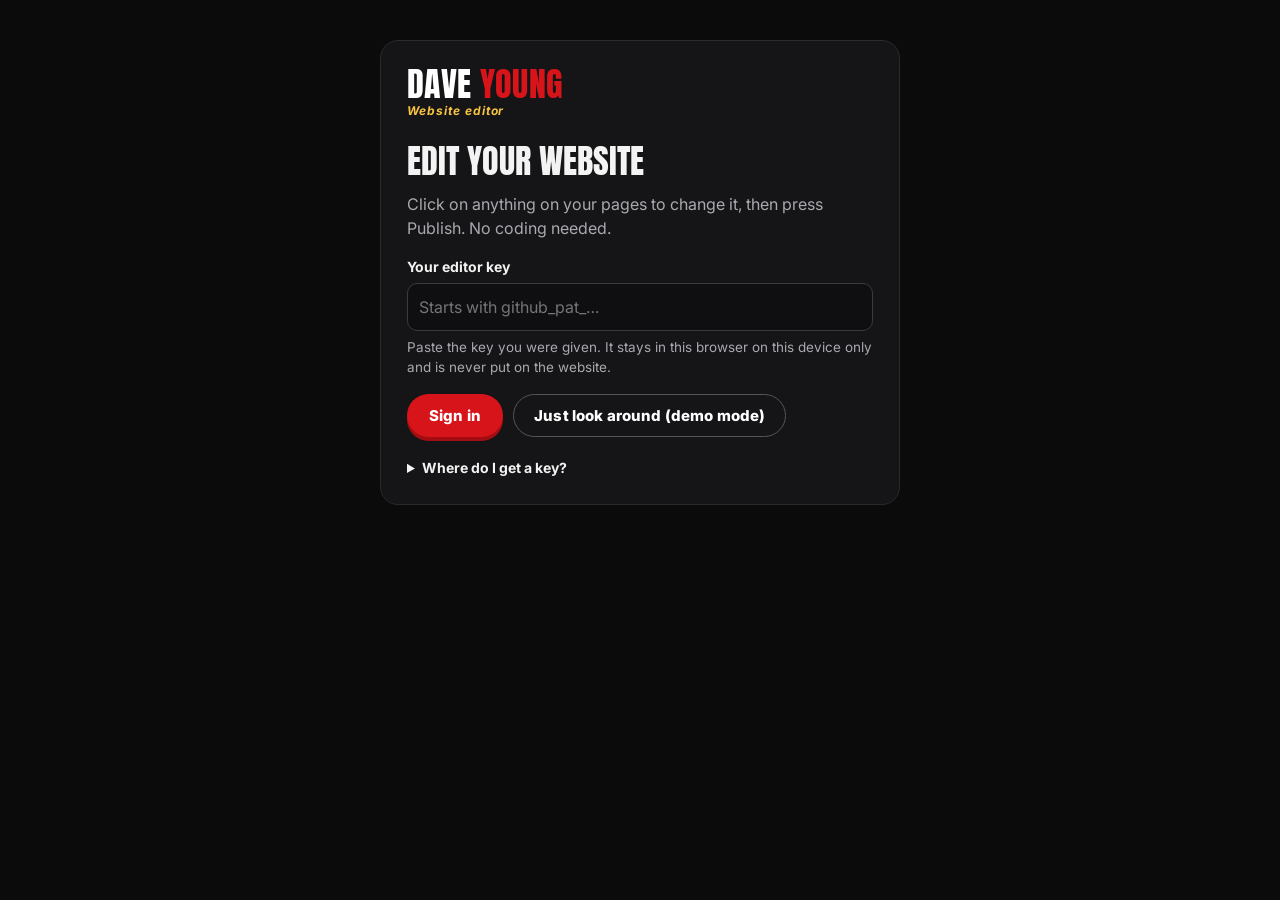
==== admin/index.html @ ab576b08 "Editor: drag and drop on the page (sections, blocks within/between sections, blocks from the picker," ====
<!doctype html><html lang="en-IE"><head><meta charset="utf-8"><meta name="viewport" content="width=device-width,initial-scale=1"><meta name="robots" content="noindex, nofollow"><title>Website editor | Dave Young</title>
<link rel="stylesheet" href="../style.css"><link rel="stylesheet" href="shell.css"></head><body>
<div id="login" class="login" hidden><div class="card">
  <div class="brand"><span class="d">Dave</span> <span class="y">Young</span><small>Website editor</small></div>
  <h1>Edit your website</h1>
  <p class="lead2">Click on anything on your pages to change it, then press Publish. No coding needed.</p>
  <label for="tok">Your editor key</label>
  <input id="tok" type="password" autocomplete="off" placeholder="Starts with github_pat_…">
  <p class="hint">Paste the key you were given. It stays in this browser on this device only and is never put on the website.</p>
  <div class="row"><button class="btn red" id="signin">Sign in</button><button class="btn ghost" id="demo">Just look around (demo mode)</button></div>
  <p id="loginmsg" class="msg"></p>
  <details class="help"><summary>Where do I get a key?</summary>
  <p>Your web person sets this up with you once. In short: sign in to <b>github.com</b>, go to <b>Settings → Developer settings → Personal access tokens → Fine-grained tokens → Generate new token</b>. Set Resource owner to <b>apexagenticsuk</b>, pick <b>Only select repositories → dave-preview</b>, and under <b>Repository permissions</b> set <b>Contents</b> to <b>Read and write</b>. Copy the key and paste it above.</p></details>
</div></div>

<div id="app" hidden>
<header class="tb">
  <div class="g"><span class="logo"><b>Dave</b> <i>Young</i></span><span id="demobadge" class="demob" hidden title="Demo mode: changes stay on this device and can't be published">DEMO</span>
  <select id="page" aria-label="Page"></select><button id="pagesb" class="tbb">Pages</button></div>
  <div class="g"><div class="seg" role="group" aria-label="View"><button id="vdesk" class="on" title="Desktop view">🖥 Desktop</button><button id="vphone" title="Phone view">📱 Phone</button></div>
  <button id="undo" class="ib" title="Undo">↶</button><button id="redo" class="ib" title="Redo">↷</button></div>
  <div class="g"><span id="pill" class="pill"></span></div>
  <div class="g"><button id="psettings" class="tbb">Page settings</button><button id="style" class="tbb">Style</button><button id="helpb" class="tbb">Help</button><button id="preview" class="tbb gold">Preview</button><button id="publish" class="pub">Publish</button><button id="out" class="tbb ghost"></button></div>
</header>
<div id="selbar" class="selbar" hidden></div>
<div class="work"><div id="stage" class="stage"><iframe id="frame" title="Your page"></iframe></div>
<aside id="side" class="side" hidden><div class="sidehd"><b id="sidet"></b><button id="sidex" title="Close">✕</button></div><div id="sideb" class="sideb"></div></aside></div>
<div id="toast" class="toast" hidden></div>
</div>

<div id="helpm" class="modal" hidden><div class="mc"><button class="x" data-close>✕</button>
<h2>How to edit your website</h2>
<div class="steps">
<div><h3>Sign in</h3><p>Open this page, paste your editor key and tap <b>Sign in</b>. You only do this once on each phone or computer. <b>Demo mode</b> lets you try everything without changing the real site.</p></div>
<div><h3>Change words</h3><p>Pick a page at the top. Things you can change get a yellow outline when you point at them. Click a heading, paragraph or button and just type. Click somewhere else when you're done.</p></div>
<div><h3>Change a button</h3><p>Click any button or link. A panel opens on the right where you can change its words, where it goes (one of your pages, a web address, a phone number or an email) and its colour.</p></div>
<div><h3>Change a show date</h3><p>Click a show (or its <b>Edit</b> button) to change the date, venue, town or ticket link. Shows sort themselves by date. Each row has its own <b>Sold out</b>, <b>Drag</b> and <b>Delete</b> buttons, and <b>+ Add show</b> is under the list.</p></div>
<div><h3>Swap the poster or a photo</h3><p>Click any picture and choose <b>Replace picture</b>. Photos from your phone are shrunk automatically.</p></div>
<div><h3>Move or hide a section</h3><p><b>Drag:</b> point at a section and grab the blue <b>⠿ Drag</b> tab (top right), or a block’s yellow <b>⠿</b>, and drop it where the yellow line shows; the page scrolls when you get near the edge. Pictures, cards, testimonials and other repeated items have a small <b>⠿</b> too (on a phone, tap the section first). Drag menu links sideways, or the <b>⠿</b> in <b>Pages</b>. In <b>Add a block</b> you can drag a tile straight onto the page (on a phone: hold it, then drag). Every drag can be undone with <b>↶</b>.</p><p>Or click inside a section: the bar under the toolbar shows what is selected, with <b>Move up</b>, <b>Move down</b>, <b>Reorder…</b> (drag in a list), <b>Hide</b>, <b>Copy</b> and <b>Delete</b>. Hidden sections stay faded in the editor so you can bring them back.</p></div>
<div><h3>Check, then publish</h3><p><b>📱 Phone</b> shows how it looks on a mobile. <b>Preview</b> opens the site with your changes. When you're happy, tap the big red <b>Publish</b>. The real website updates in about a minute.</p></div>
<div><h3>Add something new</h3><p>Click any heading or paragraph and tap the yellow <b>+</b> under it (or <b>+ Add below</b>) to add a heading, text, picture, button, video, gallery, quote, cards and more. Use the blue <b>+ Add section</b> lines between sections for ready-made layouts.</p></div>
<div><h3>Add or change pages</h3><p>Tap <b>Pages</b> at the top. <b>+ New page</b> makes a new page from a ready-made layout and adds it to the menu. From there you can also rename, copy, delete, hide from the menu, change the menu order and the Google title and description.</p></div>
<div><h3>Made a mistake?</h3><p>Use <b>↶ Undo</b>. Unpublished changes are kept even if you close the page. Every published version is saved, so your web person can always roll back.</p>
<button class="btn ghost sm" id="discard">Throw away all unpublished changes</button></div>
</div></div></div>

<div id="stylem" class="modal" hidden><div class="mc"><button class="x" data-close>✕</button>
<h2>Site style</h2><p class="hint">Pick the accent colour used on buttons and highlights.</p><div id="accents" class="accents"></div>
<label>Main booking phone number</label><input id="mphone" inputmode="tel"><p class="hint">Updates the number on every page and every “Call” button.</p>
<h3 style="margin-top:20px">Social media links</h3><p class="hint">Also editable by clicking the icons on any page.</p><div id="socs"></div><button class="btn gold sm" id="addsoc">+ Add a social link</button>
<div class="row"><button class="btn red" data-close>Done</button></div></div></div>


<div id="pickm" class="modal" hidden><div class="mc wide"><button class="x" data-close>✕</button>
<h2 id="pickt">Add a block</h2><p class="hint" id="pickh">Pick what to add. Everything uses the site’s own fonts and colours.</p><div id="pickg" class="tiles"></div></div></div>

<div id="pagesm" class="modal" hidden><div class="mc wide"><button class="x" data-close>✕</button>
<h2>Pages &amp; menu</h2><p class="hint">The order here is the order in the menu. “Menu” shows the page in the top menu and footer, “Footer” only in the footer, “Hidden” nowhere (the page still exists).</p>
<div id="plist"></div><div class="row"><button class="btn red" id="newpb">+ New page</button><button class="btn ghost" data-close>Done</button></div></div></div>

<div id="newpm" class="modal" hidden><div class="mc"><button class="x" data-close>✕</button>
<h2 id="newpt">New page</h2>
<label for="np-title">Page title</label><input id="np-title" placeholder="e.g. Christmas Parties">
<label for="np-label">Name in the menu</label><input id="np-label" placeholder="e.g. Parties">
<label for="np-slug">Web address</label><div class="slug"><span id="np-base"></span><input id="np-slug" placeholder="christmas-parties"><span>.html</span></div><p class="hint">Made from the title automatically. Letters, numbers and dashes only.</p>
<label for="np-tpl">Start from</label><select id="np-tpl"></select>
<p id="np-msg" class="msg err"></p>
<div class="row"><button class="btn red" id="np-go">Create page</button><button class="btn ghost" data-close>Cancel</button></div></div></div>

<div id="seom" class="modal" hidden><div class="mc"><button class="x" data-close>✕</button>
<h2>Page settings</h2><p class="hint" id="seo-for"></p>
<div id="ps-custom"><label for="ps-title">Page title</label><input id="ps-title"></div>
<label for="ps-label">Name in the menu</label><input id="ps-label">
<label for="ps-show">Show this page in</label><select id="ps-show"><option value="menu">The top menu and the footer</option><option value="footer">The footer only</option><option value="none">Nowhere (the page still exists)</option></select>
<label for="seo-title">Google title (shown in the browser tab and on Google)</label><input id="seo-title" maxlength="70">
<label for="seo-desc">Google description (the grey text under the title on Google)</label><textarea id="seo-desc" rows="3" maxlength="170"></textarea>
<p class="hint">This preview site is hidden from Google on purpose; these details apply when the real site goes live.</p>
<div class="row"><button class="btn red" id="seo-save">Save</button><button class="btn ghost" data-close>Cancel</button></div></div></div>

<div id="dlg" class="modal dlg" hidden><div class="mc"><h2 id="dlg-t"></h2><p id="dlg-x" class="dlgtext"></p><div id="dlg-f"></div><p id="dlg-e" class="msg err"></p><div class="row" id="dlg-b"></div></div></div>
<script>window.DY_SHELL=true;</script><script src="../content.js"></script><script src="drag.js"></script><script src="shell.js"></script>
</body></html>
---- style.css ----
@import url('https://fonts.googleapis.com/css2?family=Anton&family=Inter:wght@400;500;600;700;800&display=swap');
:root{--red:#d7141a;--red2:#a30d12;--gold:#f6c343;--bg:#0b0b0c;--panel:#151517;--line:#2a2a2e;--txt:#f3f3f3;--mut:#a9a9b0}
*{box-sizing:border-box;margin:0;padding:0}
body{background:var(--bg);color:var(--txt);font-family:Inter,system-ui,sans-serif;font-size:16px;line-height:1.5}
a{color:inherit;text-decoration:none}
.proto{background:#2b2b2b;color:#cfcfcf;font-size:12px;text-align:center;padding:6px 10px;letter-spacing:.02em}
.proto b{color:#fff}
.wrap{max-width:1160px;margin:0 auto;padding:0 32px}
header.top{position:relative;background:#000;border-bottom:3px solid var(--red)}
header.top .wrap{display:flex;align-items:center;justify-content:space-between;height:78px}
.brand{font-family:Anton,Impact,sans-serif;font-size:34px;line-height:1;letter-spacing:.01em;text-transform:uppercase}
.brand .d{color:#fff}.brand .y{color:var(--red)}
.brand small{display:block;font-family:Inter;font-style:italic;font-weight:700;font-size:12px;color:var(--gold);letter-spacing:.08em;text-transform:none;margin-top:4px}
nav.main{display:flex;gap:26px;align-items:center;font-weight:600;font-size:15px}
nav.main a.cur{color:var(--gold)}
.btn{display:inline-block;font-weight:800;border-radius:999px;padding:12px 22px;font-size:15px;letter-spacing:.01em;white-space:nowrap}
.btn.red{background:var(--red);color:#fff;box-shadow:0 4px 0 var(--red2)}
.btn.gold{background:var(--gold);color:#1a1a1a;box-shadow:0 4px 0 #b88a12}
.btn.ghost{border:2px solid #fff;color:#fff;padding:10px 20px}
.btn.sm{padding:9px 16px;font-size:14px}
.burger{display:none}
.hero img{display:block;width:100%;height:auto}
.ctabar{background:linear-gradient(90deg,var(--red3,#7d0a0e),var(--red),var(--red3,#7d0a0e))}
.ctabar .wrap{display:flex;align-items:center;justify-content:space-between;gap:20px;padding-top:18px;padding-bottom:18px}
.ctabar p{font-weight:700;font-size:19px}
.ctabar .acts{display:flex;gap:12px}
section{padding:64px 0}
h2.sec{font-family:Anton,Impact,sans-serif;font-weight:400;font-size:46px;line-height:1.05;text-transform:uppercase;letter-spacing:.01em}
h2.sec .r{color:var(--red)} h2.sec .g{color:var(--gold)}
.lead{color:var(--mut);font-size:17px;margin-top:10px;max-width:720px}
.shows{margin-top:30px;border-top:1px solid var(--line)}
.show{display:grid;grid-template-columns:150px 1fr 240px;align-items:center;gap:24px;padding:20px 6px;border-bottom:1px solid var(--line)}
.date{font-family:Anton,Impact,sans-serif}.date .dm{display:flex;align-items:baseline;gap:8px}
.date .dd{font-size:46px;line-height:1;color:#fff}.date .mm{font-size:22px;color:var(--red);text-transform:uppercase}
.date .dow{display:block;font-family:Inter;font-weight:700;font-size:12px;color:var(--mut);text-transform:uppercase;letter-spacing:.1em}
.venue b{display:block;font-size:20px;font-weight:800}
.venue span{color:var(--mut);font-size:15px}
.show .act{text-align:right}
.tbc{display:inline-block;background:var(--gold);color:#111;font-weight:800;font-size:11px;padding:3px 8px;border-radius:4px;letter-spacing:.06em;margin-left:8px;vertical-align:middle}
.tbcnote{display:block;color:var(--gold);font-size:13px;margin-top:4px;font-weight:600}
.via{display:block;font-size:12px;color:var(--mut);margin-top:6px}
.party{background:radial-gradient(1200px 500px at 80% 0,#3a0a0c,transparent),#120607}
.party .wrap{display:grid;grid-template-columns:420px 1fr;gap:56px;align-items:center}
.party img{width:100%;border-radius:10px;box-shadow:0 20px 60px rgba(0,0,0,.6);display:block}
.party p.big{font-size:19px;margin-top:16px;color:#e9e9e9}
.ticks{list-style:none;margin:22px 0 28px;display:grid;gap:10px}
.ticks li{padding-left:30px;position:relative;font-weight:600}
.ticks li:before{content:"★";position:absolute;left:0;color:var(--gold)}
.credits{background:#000;border-top:1px solid var(--line);border-bottom:1px solid var(--line);padding:46px 0}
.credits .wrap{display:grid;grid-template-columns:1.1fr 1fr 1fr;gap:36px;align-items:start}
.credits .big30{font-family:Anton,Impact,sans-serif;font-size:84px;line-height:.9;color:var(--red)}
.credits .big30 small{display:block;font-size:26px;color:#fff;letter-spacing:.02em}
.credits h4{font-size:12px;text-transform:uppercase;letter-spacing:.14em;color:var(--gold);margin-bottom:10px}
.credits ul{list-style:none;display:grid;gap:6px;font-weight:600;font-size:17px}
.credits .wrap.q{display:block}.quote{margin-top:44px;text-align:center;font-size:22px;font-style:italic;color:#eee}
.quote cite{display:block;font-style:normal;font-size:14px;color:var(--mut);margin-top:8px;font-weight:600}
.clips .grid{display:grid;grid-template-columns:repeat(4,1fr);gap:18px;margin-top:28px}
.clip .th{position:relative;aspect-ratio:16/9;border-radius:8px;overflow:hidden;background:#222}
.clip .th img{width:100%;height:100%;object-fit:cover;display:block}
.clip .th:after{content:"";position:absolute;inset:0;background:linear-gradient(transparent 50%,rgba(0,0,0,.5))}
.play{position:absolute;left:50%;top:50%;width:54px;height:54px;margin:-27px 0 0 -27px;border-radius:50%;background:var(--red);z-index:2;box-shadow:0 6px 20px rgba(0,0,0,.5)}
.play:before{content:"";position:absolute;left:21px;top:16px;border-left:18px solid #fff;border-top:11px solid transparent;border-bottom:11px solid transparent}
.clip p{font-weight:700;font-size:15px;margin-top:10px;line-height:1.35}
.secHead{display:flex;justify-content:space-between;align-items:flex-end;gap:20px}
footer{background:#000;border-top:3px solid var(--red);padding:44px 0 30px}
footer .wrap{display:flex;justify-content:space-between;align-items:center;gap:30px;flex-wrap:wrap}
footer .mail{font-size:20px;font-weight:800}
footer .mail span{display:block;font-size:12px;color:var(--mut);font-weight:600;text-transform:uppercase;letter-spacing:.12em}
.socials{display:flex;gap:12px}
.socials a{width:42px;height:42px;border-radius:50%;background:#1d1d20;border:1px solid #333;display:flex;align-items:center;justify-content:center;font-weight:800;font-size:13px}
footer .small{width:100%;color:#77777e;font-size:13px;border-top:1px solid #1f1f22;padding-top:18px;margin-top:8px;display:flex;justify-content:space-between}
/* Book page */
.bhero{position:relative;background:#000}
.bhero img{display:block;width:100%;height:330px;object-fit:cover;object-position:center 30%;opacity:.55}
.bhero .txt{position:absolute;inset:0;display:flex;flex-direction:column;justify-content:center}
.bhero h1{font-family:Anton,Impact,sans-serif;font-weight:400;font-size:64px;line-height:1;text-transform:uppercase}
.bhero h1 .r{color:var(--red)}
.bhero p{font-size:19px;margin-top:12px;max-width:600px;font-weight:500}
.types{display:grid;grid-template-columns:repeat(3,1fr);gap:18px;margin-top:-56px;position:relative;z-index:3}
.type{background:var(--panel);border:1px solid var(--line);border-top:4px solid var(--red);border-radius:10px;padding:22px}
.type h3{font-family:Anton,Impact,sans-serif;font-weight:400;font-size:26px;text-transform:uppercase}
.type p{color:#cfcfd4;font-size:15px;margin-top:6px}
.two{display:grid;grid-template-columns:1.25fr 1fr;gap:40px;align-items:start}
.reel{aspect-ratio:16/9;border-radius:10px;background:repeating-linear-gradient(45deg,#18181b 0 18px,#1d1d21 18px 36px);border:2px dashed #444;position:relative;display:flex;align-items:flex-end;justify-content:center}
.reel .play{width:80px;height:80px;margin:-40px 0 0 -40px}
.reel .play:before{left:31px;top:24px;border-left-width:26px;border-top-width:16px;border-bottom-width:16px}
.reel .lab{margin-bottom:18px;background:rgba(0,0,0,.6);padding:6px 12px;border-radius:6px;font-size:13px;color:#ddd;font-weight:600}
.card{background:var(--panel);border:1px solid var(--line);border-radius:10px;padding:24px}
.card h3{font-size:13px;text-transform:uppercase;letter-spacing:.14em;color:var(--gold);margin-bottom:14px}
.opts{display:grid;gap:10px}
.opt{display:flex;justify-content:space-between;align-items:center;gap:12px;padding:14px 16px;border:1px solid #2f2f34;border-radius:8px;background:#0f0f11}
.opt b{font-size:16px}.opt span{display:block;color:var(--mut);font-size:13px}
.opt .q{font-size:13px;font-weight:800;color:var(--red);white-space:nowrap}
.areas{display:flex;gap:10px;flex-wrap:wrap}
.area{padding:10px 16px;border-radius:999px;background:#1d1d21;border:1px solid #333;font-weight:700}
form.enq{display:grid;grid-template-columns:1fr 1fr;gap:14px}
form.enq label{font-size:13px;font-weight:700;color:#d8d8dc;display:block;margin-bottom:6px}
form.enq .f{display:block}
form.enq .full{grid-column:1/-1}
.inp{height:46px;border-radius:8px;background:#0e0e10;border:1px solid #34343a;color:#888;font-size:15px;display:flex;align-items:center;padding:0 14px}
.inp.ta{height:110px;align-items:flex-start;padding-top:12px}
.inp.sel:after{content:"▾";margin-left:auto;color:#aaa}
.fine{font-size:12px;color:var(--mut);margin-top:6px}
.tq{margin-top:22px;display:grid;gap:14px}
.tq blockquote{border-left:3px solid var(--red);padding-left:14px;font-style:italic;color:#e8e8e8}
.tq cite{display:block;font-style:normal;color:var(--mut);font-size:13px;margin-top:4px}
/* mobile */
@media (max-width:600px){
 .wrap{padding:0 18px}
 header.top .wrap{height:64px}
 .brand{font-size:26px}.brand small{font-size:10px}
 nav.main{display:none}
 .burger{display:flex;gap:10px;align-items:center}
 .burger .ham{width:40px;height:40px;border-radius:8px;border:1px solid #333;display:flex;flex-direction:column;justify-content:center;gap:5px;padding:0 10px}
 .burger .ham i{display:block;height:2px;background:#fff}
 .ctabar .wrap{flex-direction:column;align-items:stretch;text-align:center}
 .ctabar p{font-size:17px}
 .ctabar .acts{flex-direction:column}
 .ctabar .btn{text-align:center}
 section{padding:44px 0}
 h2.sec{font-size:34px}
 .show{grid-template-columns:78px 1fr;gap:12px 14px;padding:18px 2px}
 .date .dm{flex-direction:column;gap:0}
 .date .dd{font-size:38px}.date .mm{font-size:18px}
 .venue b{font-size:17px}
 .show .act{grid-column:1/-1;text-align:left}
 .show .act .btn{display:block;text-align:center}
 .party .wrap{grid-template-columns:1fr;gap:26px}
 .party .btn{display:block;text-align:center}
 .credits .wrap{grid-template-columns:1fr;gap:24px}
 .credits .big30{font-size:64px}
 .quote{font-size:18px}
 .clips .grid{grid-template-columns:1fr 1fr;gap:14px}
 .clip p{font-size:13px}
 .secHead{flex-direction:column;align-items:flex-start}
 footer .wrap{flex-direction:column;align-items:flex-start}
 .bhero img{height:300px}
 .bhero h1{font-size:40px}
 .bhero p{font-size:16px}
 .types{grid-template-columns:1fr;margin-top:-30px}
 .two{grid-template-columns:1fr;gap:22px}
 form.enq{grid-template-columns:1fr}
 .opt{flex-direction:column;align-items:flex-start;gap:6px}
 .card{padding:18px}
 form.enq .btn{display:block;text-align:center;width:100%}
 footer .small{flex-direction:column;gap:6px}
}

.bhero.photo{height:340px;overflow:hidden}
.bhero.photo img{position:absolute;right:0;top:0;height:100%;width:auto;opacity:1;object-fit:contain}
.bhero.photo:before{content:"";position:absolute;inset:0;background:linear-gradient(90deg,#000 0,#000 38%,rgba(0,0,0,.2) 70%,transparent);z-index:1}
.bhero.photo .txt{z-index:2}
@media (max-width:600px){.bhero.photo{height:380px}.bhero.photo img{opacity:.45;right:-120px}.bhero.photo:before{background:linear-gradient(90deg,#000 0,rgba(0,0,0,.6) 60%,transparent)}}

.venue .tbc{color:#111;font-size:11px;font-weight:800}
.venue .tbcnote{color:var(--gold);font-size:13px;font-weight:600}
.bhero.photo.tall{height:420px}
.bhero.photo.tall img{right:8%}
.bhero.photo.tall:before{background:linear-gradient(90deg,#000 0,#000 55%,rgba(0,0,0,.0) 80%)}

.bhero .txt .wrap{width:100%}
/* ---- v2 additions ---- */
.tag{display:inline-block;background:var(--gold);color:#111;font-weight:800;font-size:10.5px;line-height:1.2;padding:2px 6px;border-radius:4px;letter-spacing:.05em;margin-left:6px;vertical-align:middle;font-style:normal;white-space:nowrap}
.tag.w{background:#2d6cdf;color:#fff}
.inote{border:2px dashed var(--gold);background:#fff6c7;color:#3b3100;border-radius:6px;padding:8px 10px 8px;margin-top:8px;font-size:13px;font-weight:600;line-height:1.4;max-width:560px;box-shadow:2px 3px 0 rgba(0,0,0,.35);transform:rotate(-.4deg)}
.inote b.lbl{display:block;font-size:10.5px;letter-spacing:.1em;color:#8a6d00;margin-bottom:2px}
.venue .inote{display:block}
.btn.call{background:#fff;color:#111;box-shadow:0 4px 0 #9a9a9a}
.btn.call:before{content:"✆ ";}
.chips{display:flex;flex-wrap:wrap;gap:8px;margin-top:2px}
.chip{padding:8px 12px;border-radius:999px;border:1px solid #3a3a40;background:#0e0e10;font-size:13.5px;font-weight:600;color:#ddd}
.chip.on{background:var(--red);border-color:var(--red);color:#fff}
.sticky{display:none}
.now{display:inline-block;background:var(--gold);color:#111;font-weight:800;font-size:14px;padding:6px 12px;border-radius:6px;margin-bottom:14px;letter-spacing:.02em}
.btnrow{display:flex;gap:12px;flex-wrap:wrap;align-items:center}
@media (max-width:600px){
 body{padding-bottom:84px}
 .sticky{display:flex;position:fixed;left:0;right:0;bottom:0;z-index:50;gap:10px;padding:12px 14px calc(12px + env(safe-area-inset-bottom));background:rgba(0,0,0,.92);border-top:2px solid var(--red);box-shadow:0 -8px 24px rgba(0,0,0,.6)}
 .sticky .btn{flex:1;text-align:center;padding:13px 10px}
 .btnrow{flex-direction:column;align-items:stretch}
 .btnrow .btn{text-align:center}
 .ctabar .acts .btn{display:block}
}
.opt .tag,.venue .tag{display:inline-block;width:auto;font-size:10.5px;color:#111;margin-top:0}
.opt .tag.w,.venue .tag.w{color:#fff}
.venue .inote b{display:inline;font-size:inherit;font-weight:800}
.venue .inote b.lbl{display:block;font-size:10.5px}
---- admin/shell.css ----
[hidden]{display:none!important}
html,body{height:100%}body{overflow:hidden}
.login{position:fixed;inset:0;overflow:auto;display:flex;align-items:flex-start;justify-content:center;padding:40px 16px}
.login .card{max-width:520px;width:100%;background:var(--panel);border:1px solid var(--line);border-radius:18px;padding:26px}
.login h1{font-family:Anton,Impact,sans-serif;font-weight:400;font-size:34px;text-transform:uppercase;margin-top:18px}
.lead2{color:var(--mut);margin:6px 0 16px}
label{display:block;font-weight:700;font-size:14px;margin:14px 0 6px}
input,textarea,select{width:100%;font:inherit;font-size:16px;color:var(--txt);background:#0f0f11;border:1px solid #3a3a40;border-radius:10px;padding:11px}
input:focus,select:focus{outline:2px solid var(--gold);border-color:transparent}
.hint{font-size:13.5px;color:var(--mut);margin-top:6px}
.row{display:flex;gap:10px;flex-wrap:wrap;margin-top:16px}
button{font-family:inherit;cursor:pointer}button.btn{border:0}.btn.ghost{border:1px solid #555;color:#fff;background:transparent}
.msg{margin-top:12px;font-weight:600}.msg.err{color:#ff6b6b}
.help{margin-top:20px;font-size:14px;color:var(--mut)}.help summary{color:var(--txt);font-weight:700;cursor:pointer}.help p{margin-top:8px}
#app{height:100%;display:flex;flex-direction:column}
.tb{display:flex;align-items:center;justify-content:space-between;gap:8px 14px;flex-wrap:wrap;background:#000;border-bottom:3px solid var(--red);padding:8px 12px;z-index:5}
.tb .g{display:flex;align-items:center;gap:8px}
.logo{font-family:Anton,Impact,sans-serif;font-size:22px;text-transform:uppercase}.logo i{font-style:normal;color:var(--red)}
.demob{background:var(--gold);color:#111;font-weight:800;font-size:11px;letter-spacing:.08em;padding:4px 8px;border-radius:6px}
.tb select{width:auto;padding:8px 10px;font-size:15px;font-weight:700}
.seg{display:flex;border:1px solid #3a3a40;border-radius:10px;overflow:hidden}.seg button{background:#151517;color:var(--mut);border:0;padding:8px 10px;font-weight:700;font-size:13px}.seg button.on{background:#2c2c31;color:#fff}
.ib,.tbb{background:#1b1b1f;color:#fff;border:1px solid #3a3a40;border-radius:10px;padding:8px 12px;font-weight:700;font-size:14px}.ib{font-size:18px;padding:4px 12px}.ib:disabled{opacity:.35;cursor:default}
.tbb.gold{background:var(--gold);color:#111;border-color:var(--gold)}.tbb.ghost{background:transparent;color:var(--mut)}
.pub{background:var(--red);color:#fff;border:0;border-radius:999px;font-weight:800;font-size:17px;padding:10px 28px;box-shadow:0 3px 0 var(--red2)}.pub:disabled{opacity:.5;cursor:not-allowed;box-shadow:none}
.pill{font-size:13px;font-weight:700;padding:6px 10px;border-radius:999px;background:#13261a;color:#7be38b;white-space:nowrap}.pill.dirty{background:#3a2c08;color:var(--gold)}.pill.err{background:#3a1010;color:#ff8080}
.stage{flex:1;overflow:auto;background:#222226;display:flex;justify-content:center}
.stage iframe{border:0;width:100%;height:100%;background:#0b0b0c;display:block}
.stage.phone{padding:18px 0}.stage.phone iframe{width:410px;height:864px;max-height:calc(100% - 4px);border-radius:28px;border:10px solid #000;box-shadow:0 10px 40px rgba(0,0,0,.6)}
.toast{position:fixed;left:50%;bottom:22px;transform:translateX(-50%);background:#111;border:1px solid var(--gold);color:#fff;padding:12px 18px;border-radius:12px;font-weight:600;z-index:20;max-width:90vw}
.modal{position:fixed;inset:0;background:rgba(0,0,0,.7);z-index:30;overflow:auto;display:flex;justify-content:center;align-items:flex-start;padding:30px 12px}
.modal[hidden]{display:none}.mc{position:relative;background:var(--panel);border:1px solid var(--line);border-radius:16px;padding:24px;max-width:720px;width:100%}
.mc h2{font-family:Anton,Impact,sans-serif;font-weight:400;font-size:28px;text-transform:uppercase;margin-bottom:8px}.mc h3{color:var(--gold);font-size:16px;margin-bottom:4px}
.x{position:absolute;right:12px;top:12px;background:none;border:0;color:#fff;font-size:20px}
.steps{display:grid;grid-template-columns:1fr 1fr;gap:12px;margin-top:10px}.steps>div{background:#0f0f11;border:1px solid var(--line);border-radius:12px;padding:14px;font-size:14.5px}.steps .btn{margin-top:10px}
.accents{display:flex;gap:10px;flex-wrap:wrap;margin-top:10px}.accents button{display:flex;align-items:center;gap:8px;background:#0f0f11;color:#fff;border:2px solid #3a3a40;border-radius:12px;padding:10px 14px;font-weight:700}.accents button.on{border-color:#fff}.accents i{width:22px;height:22px;border-radius:50%;display:block}
.socrow{display:grid;grid-template-columns:140px 1fr 42px;gap:8px;margin:8px 0}.socrow select,.socrow input{padding:9px}.socrow button{background:#26262b;color:#ff8080;border:1px solid #3a3a40;border-radius:9px}
@media(max-width:760px){.steps{grid-template-columns:1fr}.tb{padding:6px 8px}.logo{display:none}.seg{display:none}.pub{padding:9px 18px;font-size:16px}.tbb{padding:7px 9px;font-size:13px}}
.pub.off{opacity:.55;box-shadow:none}
.mc.wide{max-width:900px}
.tiles{display:grid;grid-template-columns:repeat(auto-fill,minmax(150px,1fr));gap:10px;margin-top:14px}
.tile{background:#0f0f11;border:1px solid #3a3a40;border-radius:12px;padding:14px 12px;text-align:left;color:#fff;cursor:pointer;font:700 14px Inter,sans-serif;display:flex;flex-direction:column;gap:8px;min-height:92px}
.tile:hover{border-color:var(--gold);background:#1a1a1e}.tile i{font-style:normal;font-size:24px;color:var(--gold)}
.tile .sk{display:grid;gap:4px;height:46px}.tile .sk b{background:#2c2c31;border-radius:3px}.tile .sk b.r{background:var(--red)}.tile .sk b.g{background:var(--gold)}
.prow{display:grid;grid-template-columns:60px minmax(120px,1fr) 120px auto;gap:8px;align-items:center;background:#0f0f11;border:1px solid var(--line);border-radius:12px;padding:8px;margin-top:8px}
.prow .mv{display:flex;flex-direction:column;gap:2px}.prow .mv button,.prow .acts button{background:#26262b;color:#fff;border:1px solid #3a3a40;border-radius:8px;padding:6px 9px;font-weight:700;font-size:13px}
.prow .acts{display:flex;gap:5px;flex-wrap:wrap;justify-content:flex-end}.prow .acts .del{color:#ff8080}.prow input,.prow select{padding:8px;font-size:15px}
.prow small{display:block;color:var(--mut);font-size:12px;margin-top:3px}
.slug{display:flex;align-items:center;gap:4px;font-size:14px;color:var(--mut)}.slug input{flex:1}
@media(max-width:760px){.prow{grid-template-columns:44px 1fr;}.prow .acts{grid-column:1/-1;justify-content:flex-start}.prow select{grid-column:2}}
/* round 4: selection bar, side panel, dialogs */
.pub.off{opacity:1}
.pub.ready{box-shadow:0 3px 0 var(--red2),0 0 0 3px rgba(246,195,67,.55);animation:pubglow 2s ease-in-out infinite}
@keyframes pubglow{50%{box-shadow:0 3px 0 var(--red2),0 0 0 6px rgba(246,195,67,.15)}}
.pub:hover{filter:brightness(1.12)}
.selbar{display:flex;flex-wrap:wrap;gap:6px 10px;align-items:center;background:#111114;border-bottom:1px solid #2c2c31;padding:6px 10px;z-index:4;font:600 13px Inter,sans-serif}
.selbar .sg{display:flex;flex-wrap:wrap;align-items:center;gap:4px}.selbar .sg+.sg{padding-left:10px;border-left:1px solid #2c2c31}.selbar .sg.end{margin-left:auto}
.selbar .sl{color:var(--gold);font-size:11px;font-weight:800;text-transform:uppercase;letter-spacing:.07em;margin-right:4px}
.selbar .sh{color:var(--mut);font-size:12.5px}
.selbar button{background:#222227;color:#fff;border:1px solid #3a3a40;border-radius:8px;padding:6px 10px;font:700 13px Inter,sans-serif;white-space:nowrap}
.selbar button:hover{background:#303036}.selbar button.del{color:#ff8a8a}.selbar button.add{background:var(--gold);color:#111;border-color:var(--gold)}
.work{flex:1;display:flex;min-height:0;position:relative}
.work .stage{flex:1;min-width:0}
.side{width:360px;flex:none;background:var(--panel);border-left:1px solid var(--line);display:flex;flex-direction:column;min-height:0}
.sidehd{display:flex;align-items:center;justify-content:space-between;padding:12px 14px;border-bottom:1px solid var(--line)}
.sidehd b{font-family:Anton,Impact,sans-serif;font-weight:400;font-size:22px;text-transform:uppercase}
.sidehd button{background:none;border:0;color:#fff;font-size:20px;padding:4px 8px}
.sideb{padding:6px 14px 20px;overflow:auto;flex:1;font-size:14.5px}
.sideb p{margin-top:10px}.sideb .hint{font-size:13px}
.pl{font-size:13px;margin:14px 0 6px;color:#e3e3e8}
.pin{padding:9px 10px;font-size:15px}
.pseg{display:flex;flex-wrap:wrap;gap:6px}.pseg button{background:#26262b;color:#fff;border:1px solid #3a3a40;border-radius:9px;padding:8px 11px;font:700 13px Inter,sans-serif}
.pseg button.on{background:var(--gold);color:#111;border-color:var(--gold)}
.prow2{display:flex;gap:8px;flex-wrap:wrap;margin-top:18px}.prow2.col{flex-direction:column;align-items:stretch}
.pbtn{background:#26262b;color:#fff;border:1px solid #3a3a40;border-radius:999px;padding:10px 18px;font:700 14px Inter,sans-serif}.pbtn.red{background:var(--red);border-color:var(--red)}
.perr{color:#ff8080;font-weight:700;font-size:13px;margin-top:6px}.perr:empty{display:none}
.pfile{display:inline-block;position:relative;overflow:hidden;background:var(--gold);color:#111;border-radius:999px;padding:9px 16px;font-weight:800;margin-top:12px;cursor:pointer}.pfile input{position:absolute;inset:0;opacity:0;cursor:pointer}
.pthumb{background:#000;border-radius:8px;overflow:hidden;max-height:180px;display:flex;justify-content:center;margin-top:10px}.pthumb img{max-height:180px;max-width:100%;object-fit:contain}
.pchk{display:flex;gap:8px;align-items:flex-start;font-weight:600;font-size:14px;margin-top:14px}.pchk input{width:18px;height:18px;flex:none;margin-top:2px}
.pitems{display:grid;gap:6px;max-height:300px;overflow:auto}.pitm{display:flex;align-items:center;gap:6px;background:#0f0f11;border:1px solid #2a2a2e;border-radius:8px;padding:4px}
.pitm img{width:54px;height:40px;object-fit:cover;border-radius:5px}.pitm span{flex:1;font-size:13px;overflow:hidden;white-space:nowrap;text-overflow:ellipsis}.pitm img+button{margin-left:auto}
.pitm button{background:#26262b;color:#fff;border:0;border-radius:6px;padding:5px 8px}.pitm .del{color:#ff8080}
.padd{margin-top:8px;background:transparent;color:var(--gold);border:1px dashed var(--gold);border-radius:9px;padding:8px 12px;font:700 13px Inter,sans-serif}
.p2{display:grid;grid-template-columns:1fr 1fr;gap:0 10px}
.pdate{display:grid;grid-template-columns:.8fr 1fr 1fr;gap:6px}
.rlist{display:grid;gap:6px;margin-top:12px}
.ritem{display:flex;align-items:center;gap:6px;background:#0f0f11;border:1px solid #3a3a40;border-radius:10px;padding:6px;user-select:none}
.ritem.cur{border-color:var(--gold)}.ritem .rt{flex:1;font-weight:700;font-size:13.5px;overflow:hidden;white-space:nowrap;text-overflow:ellipsis}
.ritem .rh{cursor:grab;touch-action:none;font-size:18px;padding:2px 8px;color:var(--gold)}
.ritem button{background:#26262b;color:#fff;border:0;border-radius:6px;padding:5px 9px}
.ritem.drag{position:fixed;z-index:60;box-shadow:0 10px 30px rgba(0,0,0,.7);opacity:.95;pointer-events:none}
.ritem.ph{background:transparent;border:2px dashed var(--gold)}
.dlg{z-index:70;align-items:center}.dlg .mc{max-width:460px}.dlgtext{color:#d8d8dc;margin-bottom:6px}.dlglist{margin:8px 0 0 18px;color:#ffb0b0}
.btn.danger{background:#b3261e;color:#fff}
@media(max-width:760px){
  .side{position:fixed;left:0;right:0;bottom:0;width:auto;max-height:50vh;border-left:0;border-top:2px solid var(--gold);border-radius:16px 16px 0 0;z-index:25;box-shadow:0 -10px 30px rgba(0,0,0,.6)}
  .selbar{padding:5px 6px}.selbar button{padding:6px 8px;font-size:12.5px}.selbar .sg+.sg{border-left:0;padding-left:0}
}

.prow .mv .ph{display:flex;align-items:center;justify-content:center;cursor:grab;touch-action:none;user-select:none;color:#f6c343;font-size:18px;padding:2px 6px}
.tiles .tile{touch-action:manipulation;-webkit-touch-callout:none;user-select:none}
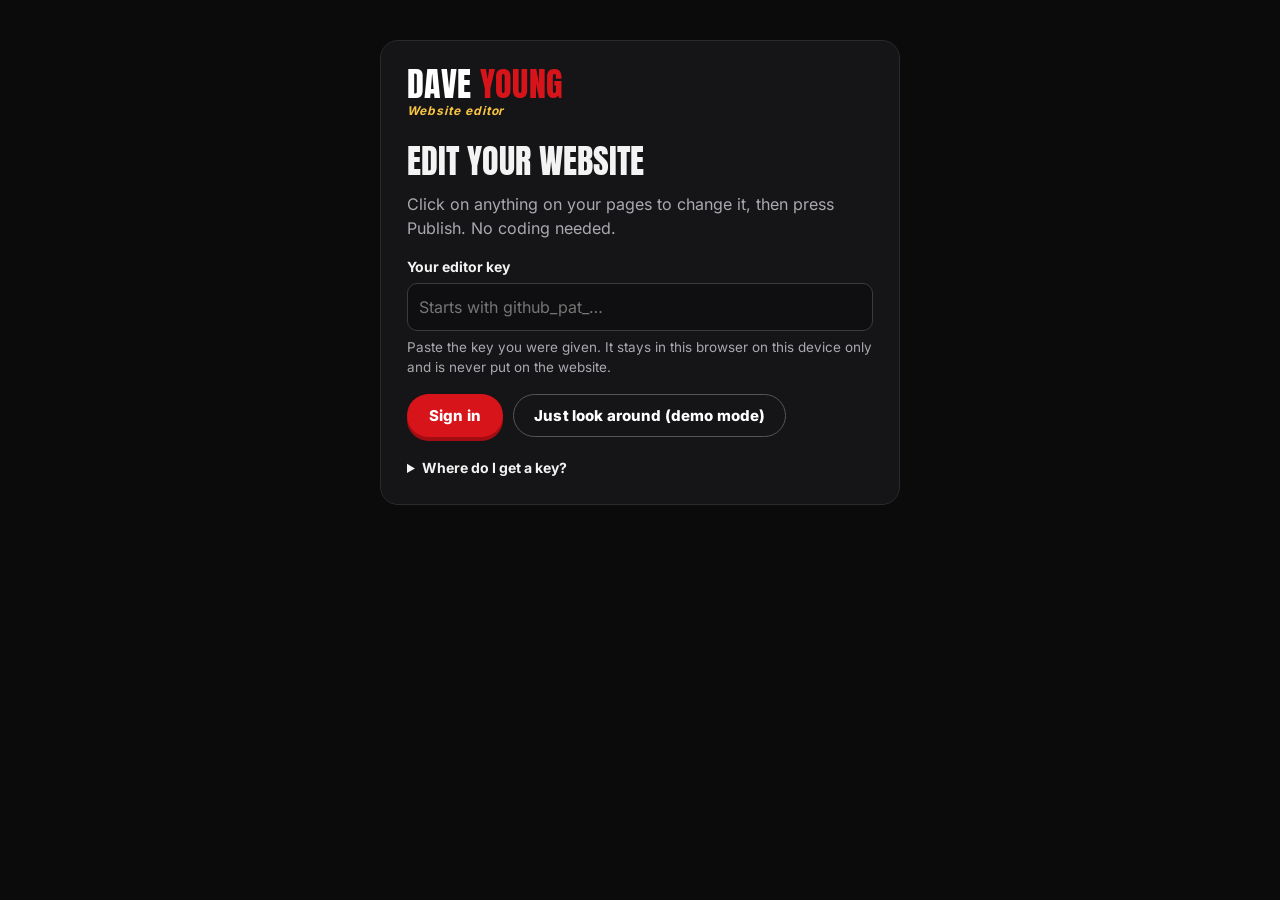
==== commit e8515416: "Editor: weekday-tolerant typed dates + example hint, hint toast when opening Shared content, no prel" ====
--- a/admin/index.html
+++ b/admin/index.html
@@ -1,5 +1,5 @@
 <!doctype html><html lang="en-IE"><head><meta charset="utf-8"><meta name="viewport" content="width=device-width,initial-scale=1"><meta name="robots" content="noindex, nofollow"><title>Website editor | Dave Young</title>
-<link rel="stylesheet" href="../style.css"><link rel="stylesheet" href="shell.css"></head><body>
+<link rel="icon" href="data:,"><link rel="stylesheet" href="../style.css"><link rel="stylesheet" href="shell.css"></head><body>
 <div id="login" class="login" hidden><div class="card">
   <div class="brand"><span class="d">Dave</span> <span class="y">Young</span><small>Website editor</small></div>
   <h1>Edit your website</h1>
@@ -16,11 +16,11 @@
 <div id="app" hidden>
 <header class="tb">
   <div class="g"><span class="logo"><b>Dave</b> <i>Young</i></span><span id="demobadge" class="demob" hidden title="Demo mode: changes stay on this device and can't be published">DEMO</span>
-  <select id="page" aria-label="Page"></select><button id="pagesb" class="tbb">Pages</button></div>
-  <div class="g"><div class="seg" role="group" aria-label="View"><button id="vdesk" class="on" title="Desktop view">🖥 Desktop</button><button id="vphone" title="Phone view">📱 Phone</button></div>
-  <button id="undo" class="ib" title="Undo">↶</button><button id="redo" class="ib" title="Redo">↷</button></div>
-  <div class="g"><span id="pill" class="pill"></span></div>
-  <div class="g"><button id="psettings" class="tbb">Page settings</button><button id="style" class="tbb">Style</button><button id="helpb" class="tbb">Help</button><button id="preview" class="tbb gold">Preview</button><button id="publish" class="pub">Publish</button><button id="out" class="tbb ghost"></button></div>
+  <select id="page" aria-label="Page"></select></div>
+  <div class="g"><div class="seg" role="group" aria-label="View"><button id="vdesk" class="on" title="Desktop view">🖥<span class="sl"> Desktop</span></button><button id="vphone" title="Phone view">📱<span class="sl"> Phone</span></button></div>
+  <button id="undo" class="ib" title="Undo the last change"><span aria-hidden="true">↶</span> Undo</button><button id="redo" class="ib" title="Redo the change you undid">Redo <span aria-hidden="true">↷</span></button></div>
+  <div class="g tools"><button id="pagesb" class="tbb">Pages</button><button id="psettings" class="tbb">Page settings</button><button id="sharedb" class="tbb" title="Shared content">Shared<span class="wide"> content</span></button><button id="style" class="tbb">Style</button><button id="helpb" class="tbb">Help</button><button id="preview" class="tbb gold">Preview</button><button id="out" class="tbb ghost"></button></div>
+  <div class="g pubg"><span id="pill" class="pill"></span><button id="publish" class="pub">Publish</button></div>
 </header>
 <div id="selbar" class="selbar" hidden></div>
 <div class="work"><div id="stage" class="stage"><iframe id="frame" title="Your page"></iframe></div>
@@ -34,7 +34,7 @@
 <div><h3>Sign in</h3><p>Open this page, paste your editor key and tap <b>Sign in</b>. You only do this once on each phone or computer. <b>Demo mode</b> lets you try everything without changing the real site.</p></div>
 <div><h3>Change words</h3><p>Pick a page at the top. Things you can change get a yellow outline when you point at them. Click a heading, paragraph or button and just type. Click somewhere else when you're done.</p></div>
 <div><h3>Change a button</h3><p>Click any button or link. A panel opens on the right where you can change its words, where it goes (one of your pages, a web address, a phone number or an email) and its colour.</p></div>
-<div><h3>Change a show date</h3><p>Click a show (or its <b>Edit</b> button) to change the date, venue, town or ticket link. Shows sort themselves by date. Each row has its own <b>Sold out</b>, <b>Drag</b> and <b>Delete</b> buttons, and <b>+ Add show</b> is under the list.</p></div>
+<div><h3>Change a show date</h3><p>Click a show (or its <b>Edit</b> button) to change the date, venue, town or ticket link. Type the date any normal way, for example <b>Fri 4th Dec</b>, <b>4 Dec 2026</b> or <b>04/12/2026</b>: the weekday is ignored and worked out for you, and a message tells you if a date can't be read. Shows sort themselves by date. Each row has its own <b>Sold out</b>, <b>Drag</b> and <b>Delete</b> buttons, and <b>+ Add show</b> is under the list.</p></div>
 <div><h3>Swap the poster or a photo</h3><p>Click any picture and choose <b>Replace picture</b>. Photos from your phone are shrunk automatically.</p></div>
 <div><h3>Move or hide a section</h3><p><b>Drag:</b> point at a section and grab the blue <b>⠿ Drag</b> tab (top right), or a block’s yellow <b>⠿</b>, and drop it where the yellow line shows; the page scrolls when you get near the edge. Pictures, cards, testimonials and other repeated items have a small <b>⠿</b> too (on a phone, tap the section first). Drag menu links sideways, or the <b>⠿</b> in <b>Pages</b>. In <b>Add a block</b> you can drag a tile straight onto the page (on a phone: hold it, then drag). Every drag can be undone with <b>↶</b>.</p><p>Or click inside a section: the bar under the toolbar shows what is selected, with <b>Move up</b>, <b>Move down</b>, <b>Reorder…</b> (drag in a list), <b>Hide</b>, <b>Copy</b> and <b>Delete</b>. Hidden sections stay faded in the editor so you can bring them back.</p></div>
 <div><h3>Check, then publish</h3><p><b>📱 Phone</b> shows how it looks on a mobile. <b>Preview</b> opens the site with your changes. When you're happy, tap the big red <b>Publish</b>. The real website updates in about a minute.</p></div>
@@ -48,6 +48,7 @@
 <h2>Site style</h2><p class="hint">Pick the accent colour used on buttons and highlights.</p><div id="accents" class="accents"></div>
 <label>Main booking phone number</label><input id="mphone" inputmode="tel"><p class="hint">Updates the number on every page and every “Call” button.</p>
 <h3 style="margin-top:20px">Social media links</h3><p class="hint">Also editable by clicking the icons on any page.</p><div id="socs"></div><button class="btn gold sm" id="addsoc">+ Add a social link</button>
+<h3 style="margin-top:20px">Contact page icon strip</h3><p class="hint">The four icons in the middle of the Contact page only.</p><div id="csocs"></div><button class="btn gold sm" id="addcsoc">+ Add an icon</button>
 <div class="row"><button class="btn red" data-close>Done</button></div></div></div>
 
 
@@ -56,7 +57,7 @@
 
 <div id="pagesm" class="modal" hidden><div class="mc wide"><button class="x" data-close>✕</button>
 <h2>Pages &amp; menu</h2><p class="hint">The order here is the order in the menu. “Menu” shows the page in the top menu and footer, “Footer” only in the footer, “Hidden” nowhere (the page still exists).</p>
-<div id="plist"></div><div class="row"><button class="btn red" id="newpb">+ New page</button><button class="btn ghost" data-close>Done</button></div></div></div>
+<div id="plist"></div><div class="row pbar"><button class="btn ghost" id="pundo" title="Undo">↶ Undo</button><button class="btn ghost" id="predo" title="Redo">↷ Redo</button><button class="btn red" id="newpb">+ New page</button><button class="btn ghost" data-close>Done</button></div></div></div>
 
 <div id="newpm" class="modal" hidden><div class="mc"><button class="x" data-close>✕</button>
 <h2 id="newpt">New page</h2>
@@ -78,5 +79,5 @@
 <div class="row"><button class="btn red" id="seo-save">Save</button><button class="btn ghost" data-close>Cancel</button></div></div></div>
 
 <div id="dlg" class="modal dlg" hidden><div class="mc"><h2 id="dlg-t"></h2><p id="dlg-x" class="dlgtext"></p><div id="dlg-f"></div><p id="dlg-e" class="msg err"></p><div class="row" id="dlg-b"></div></div></div>
-<script>window.DY_SHELL=true;</script><script src="../content.js"></script><script src="drag.js"></script><script src="shell.js"></script>
+<script>window.DY_SHELL=true;</script><script src="../content.js"></script><script src="drag.js"></script><script src="shell.js"></script><script src="shared.js"></script>
 </body></html>
--- a/style.css
+++ b/style.css
@@ -1,4 +1,6 @@
-@import url('https://fonts.googleapis.com/css2?family=Anton&family=Inter:wght@400;500;600;700;800&display=swap');
+@font-face{font-family:'Anton Fb';src:local('Arial Narrow'),local('Arial Bold'),local('Arial');size-adjust:82%;ascent-override:115%;descent-override:30%;line-gap-override:0%}
+@font-face{font-family:'Anton';font-style:normal;font-weight:400;font-display:swap;src:url(assets/font_anton.woff2) format('woff2');unicode-range:U+0000-00FF, U+0131, U+0152-0153, U+02BB-02BC, U+02C6, U+02DA, U+02DC, U+0304, U+0308, U+0329, U+2000-206F, U+20AC, U+2122, U+2191, U+2193, U+2212, U+2215, U+FEFF, U+FFFD}
+@font-face{font-family:'Inter';font-style:normal;font-weight:400 800;font-display:swap;src:url(assets/font_inter.woff2) format('woff2');unicode-range:U+0000-00FF, U+0131, U+0152-0153, U+02BB-02BC, U+02C6, U+02DA, U+02DC, U+0304, U+0308, U+0329, U+2000-206F, U+20AC, U+2122, U+2191, U+2193, U+2212, U+2215, U+FEFF, U+FFFD}
 :root{--red:#d7141a;--red2:#a30d12;--gold:#f6c343;--bg:#0b0b0c;--panel:#151517;--line:#2a2a2e;--txt:#f3f3f3;--mut:#a9a9b0}
 *{box-sizing:border-box;margin:0;padding:0}
 body{background:var(--bg);color:var(--txt);font-family:Inter,system-ui,sans-serif;font-size:16px;line-height:1.5}
@@ -8,7 +10,7 @@
 .wrap{max-width:1160px;margin:0 auto;padding:0 32px}
 header.top{position:relative;background:#000;border-bottom:3px solid var(--red)}
 header.top .wrap{display:flex;align-items:center;justify-content:space-between;height:78px}
-.brand{font-family:Anton,Impact,sans-serif;font-size:34px;line-height:1;letter-spacing:.01em;text-transform:uppercase}
+.brand{font-family:Anton,'Anton Fb',Impact,sans-serif;font-size:34px;line-height:1;letter-spacing:.01em;text-transform:uppercase}
 .brand .d{color:#fff}.brand .y{color:var(--red)}
 .brand small{display:block;font-family:Inter;font-style:italic;font-weight:700;font-size:12px;color:var(--gold);letter-spacing:.08em;text-transform:none;margin-top:4px}
 nav.main{display:flex;gap:26px;align-items:center;font-weight:600;font-size:15px}
@@ -25,12 +27,12 @@
 .ctabar p{font-weight:700;font-size:19px}
 .ctabar .acts{display:flex;gap:12px}
 section{padding:64px 0}
-h2.sec{font-family:Anton,Impact,sans-serif;font-weight:400;font-size:46px;line-height:1.05;text-transform:uppercase;letter-spacing:.01em}
+h2.sec{font-family:Anton,'Anton Fb',Impact,sans-serif;font-weight:400;font-size:46px;line-height:1.05;text-transform:uppercase;letter-spacing:.01em}
 h2.sec .r{color:var(--red)} h2.sec .g{color:var(--gold)}
 .lead{color:var(--mut);font-size:17px;margin-top:10px;max-width:720px}
 .shows{margin-top:30px;border-top:1px solid var(--line)}
 .show{display:grid;grid-template-columns:150px 1fr 240px;align-items:center;gap:24px;padding:20px 6px;border-bottom:1px solid var(--line)}
-.date{font-family:Anton,Impact,sans-serif}.date .dm{display:flex;align-items:baseline;gap:8px}
+.date{font-family:Anton,'Anton Fb',Impact,sans-serif}.date .dm{display:flex;align-items:baseline;gap:8px}
 .date .dd{font-size:46px;line-height:1;color:#fff}.date .mm{font-size:22px;color:var(--red);text-transform:uppercase}
 .date .dow{display:block;font-family:Inter;font-weight:700;font-size:12px;color:var(--mut);text-transform:uppercase;letter-spacing:.1em}
 .venue b{display:block;font-size:20px;font-weight:800}
@@ -48,7 +50,7 @@
 .ticks li:before{content:"★";position:absolute;left:0;color:var(--gold)}
 .credits{background:#000;border-top:1px solid var(--line);border-bottom:1px solid var(--line);padding:46px 0}
 .credits .wrap{display:grid;grid-template-columns:1.1fr 1fr 1fr;gap:36px;align-items:start}
-.credits .big30{font-family:Anton,Impact,sans-serif;font-size:84px;line-height:.9;color:var(--red)}
+.credits .big30{font-family:Anton,'Anton Fb',Impact,sans-serif;font-size:84px;line-height:.9;color:var(--red)}
 .credits .big30 small{display:block;font-size:26px;color:#fff;letter-spacing:.02em}
 .credits h4{font-size:12px;text-transform:uppercase;letter-spacing:.14em;color:var(--gold);margin-bottom:10px}
 .credits ul{list-style:none;display:grid;gap:6px;font-weight:600;font-size:17px}
@@ -73,12 +75,12 @@
 .bhero{position:relative;background:#000}
 .bhero img{display:block;width:100%;height:330px;object-fit:cover;object-position:center 30%;opacity:.55}
 .bhero .txt{position:absolute;inset:0;display:flex;flex-direction:column;justify-content:center}
-.bhero h1{font-family:Anton,Impact,sans-serif;font-weight:400;font-size:64px;line-height:1;text-transform:uppercase}
+.bhero h1{font-family:Anton,'Anton Fb',Impact,sans-serif;font-weight:400;font-size:64px;line-height:1;text-transform:uppercase}
 .bhero h1 .r{color:var(--red)}
 .bhero p{font-size:19px;margin-top:12px;max-width:600px;font-weight:500}
 .types{display:grid;grid-template-columns:repeat(3,1fr);gap:18px;margin-top:-56px;position:relative;z-index:3}
 .type{background:var(--panel);border:1px solid var(--line);border-top:4px solid var(--red);border-radius:10px;padding:22px}
-.type h3{font-family:Anton,Impact,sans-serif;font-weight:400;font-size:26px;text-transform:uppercase}
+.type h3{font-family:Anton,'Anton Fb',Impact,sans-serif;font-weight:400;font-size:26px;text-transform:uppercase}
 .type p{color:#cfcfd4;font-size:15px;margin-top:6px}
 .two{display:grid;grid-template-columns:1.25fr 1fr;gap:40px;align-items:start}
 .reel{aspect-ratio:16/9;border-radius:10px;background:repeating-linear-gradient(45deg,#18181b 0 18px,#1d1d21 18px 36px);border:2px dashed #444;position:relative;display:flex;align-items:flex-end;justify-content:center}
@@ -86,7 +88,7 @@
 .reel .play:before{left:31px;top:24px;border-left-width:26px;border-top-width:16px;border-bottom-width:16px}
 .reel .lab{margin-bottom:18px;background:rgba(0,0,0,.6);padding:6px 12px;border-radius:6px;font-size:13px;color:#ddd;font-weight:600}
 .card{background:var(--panel);border:1px solid var(--line);border-radius:10px;padding:24px}
-.card h3{font-size:13px;text-transform:uppercase;letter-spacing:.14em;color:var(--gold);margin-bottom:14px}
+.card h3,.card h2.ch{font-size:13px;text-transform:uppercase;letter-spacing:.14em;color:var(--gold);margin-bottom:14px}
 .opts{display:grid;gap:10px}
 .opt{display:flex;justify-content:space-between;align-items:center;gap:12px;padding:14px 16px;border:1px solid #2f2f34;border-radius:8px;background:#0f0f11}
 .opt b{font-size:16px}.opt span{display:block;color:var(--mut);font-size:13px}
--- a/admin/shell.css
+++ b/admin/shell.css
@@ -25,7 +25,7 @@
 .pill{font-size:13px;font-weight:700;padding:6px 10px;border-radius:999px;background:#13261a;color:#7be38b;white-space:nowrap}.pill.dirty{background:#3a2c08;color:var(--gold)}.pill.err{background:#3a1010;color:#ff8080}
 .stage{flex:1;overflow:auto;background:#222226;display:flex;justify-content:center}
 .stage iframe{border:0;width:100%;height:100%;background:#0b0b0c;display:block}
-.stage.phone{padding:18px 0}.stage.phone iframe{width:410px;height:864px;max-height:calc(100% - 4px);border-radius:28px;border:10px solid #000;box-shadow:0 10px 40px rgba(0,0,0,.6)}
+.stage.phone{padding:6px 0}.stage.phone iframe{width:410px;height:calc(100% - 4px);min-height:700px;max-height:none;border-radius:28px;border:10px solid #000;box-shadow:0 10px 40px rgba(0,0,0,.6)}
 .toast{position:fixed;left:50%;bottom:22px;transform:translateX(-50%);background:#111;border:1px solid var(--gold);color:#fff;padding:12px 18px;border-radius:12px;font-weight:600;z-index:20;max-width:90vw}
 .modal{position:fixed;inset:0;background:rgba(0,0,0,.7);z-index:30;overflow:auto;display:flex;justify-content:center;align-items:flex-start;padding:30px 12px}
 .modal[hidden]{display:none}.mc{position:relative;background:var(--panel);border:1px solid var(--line);border-radius:16px;padding:24px;max-width:720px;width:100%}
@@ -98,3 +98,29 @@
 
 .prow .mv .ph{display:flex;align-items:center;justify-content:center;cursor:grab;touch-action:none;user-select:none;color:#f6c343;font-size:18px;padding:2px 6px}
 .tiles .tile{touch-action:manipulation;-webkit-touch-callout:none;user-select:none}
+@media(max-width:760px){.selbar{flex-wrap:nowrap;overflow-x:auto;-webkit-overflow-scrolling:touch;scrollbar-width:thin}.selbar .sg{flex-wrap:nowrap;flex:none}.selbar .sh{white-space:nowrap}}
+#pagesm .pbar{position:sticky;bottom:-30px;z-index:2;background:var(--panel);padding:10px 0 12px;margin-bottom:-12px;border-top:1px solid var(--line)}
+
+.shtabs{display:flex;flex-wrap:wrap;gap:6px;margin:12px 0}.shtab{background:#0f0f11;color:#fff;border:1px solid #3a3a40;border-radius:999px;padding:7px 13px;font:700 13px Inter,sans-serif;cursor:pointer}.shtab.on{background:var(--gold);color:#111;border-color:var(--gold)}
+.shbody .hint{margin:4px 0 10px}.shrow{background:#0f0f11;border:1px solid var(--line);border-radius:12px;padding:10px 12px;margin-top:8px}
+.shrow>summary{cursor:pointer;font-weight:700;padding:4px 0}.shf{display:grid;gap:4px;margin:10px 0;font-size:13px;color:var(--mut)}.shf input[type=text],.shf input[type=url],.shf input[type=date],.shf select,.shf textarea{padding:9px;background:#18181b;border:1px solid #3a3a40;border-radius:8px;color:#fff;font:15px Inter,sans-serif;width:100%}
+.shf.chk{display:flex;align-items:center;gap:8px;color:#fff}.shimg{display:grid;grid-template-columns:64px 1fr auto;gap:8px;align-items:center}.shimg img{width:64px;height:48px;object-fit:cover;border-radius:6px;background:#000}.shimg img[hidden]{display:block;visibility:hidden}
+.shtools{display:flex;gap:6px;margin-top:6px}.shtools button{background:#26262b;color:#fff;border:1px solid #3a3a40;border-radius:8px;padding:6px 10px;font-weight:700;font-size:13px;cursor:pointer}.shtools [data-del]{color:#ff8080;margin-left:auto}
+@media(max-width:760px){.tbb .wide{display:none}}
+@media(max-width:760px){header.tb{max-width:100vw}}
+
+/* v3 toolbar: words on Undo/Redo, Publish set apart from Preview */
+.ib{font-size:14px;padding:8px 12px;display:inline-flex;align-items:center;gap:6px;white-space:nowrap}
+.tb .pubg{margin-left:auto;padding-left:22px;border-left:1px solid #3a3a40;gap:12px}
+.tb{row-gap:6px}
+@media(max-width:760px){.tb .pubg{margin-left:0;padding-left:10px}.ib{padding:7px 9px;font-size:13px}}
+
+@media(max-width:1560px){.logo{display:none}.seg .sl{display:none}.seg button{padding:8px 12px;font-size:15px}}
+@media(max-width:760px){.tb{gap:6px;padding:6px 8px}.tb .g:not(.tools),.tb .pubg{display:contents;border:0;padding:0}
+ .tb #pill{display:none}.tb .tbb,.tb .ib{padding:6px 8px;font-size:12.5px}.tb .ib{padding:6px 7px}.tb select{font-size:13px;padding:6px 8px;max-width:92px}
+ #demobadge{order:0}#page{order:1}#undo{order:2}#redo{order:3}#publish{order:4;padding:7px 14px;font-size:14px}
+ .tb .tools{order:5;flex:1 1 100%;overflow-x:auto;flex-wrap:nowrap;scrollbar-width:none}.tb .tools::-webkit-scrollbar{display:none}.tb .tools .tbb{flex:none}}
+@media(min-width:761px){.tb{gap:6px 10px}.tb .g{gap:6px}.tb .pubg{padding-left:14px;gap:8px}.pub{padding:8px 20px;font-size:16px}.pill{font-size:12px;padding:5px 9px}.tbb{padding:8px 10px}}
+@media(min-width:761px){#page{max-width:150px}.pill{max-width:150px;overflow:hidden;text-overflow:ellipsis}}
+@media(min-width:761px){.tbb{padding:8px 9px;font-size:13.5px}.ib{padding:8px 10px;font-size:13.5px}}
+@media(max-width:760px){#demobadge{font-size:10px;padding:3px 5px}.tb select{max-width:80px}#publish{padding:7px 11px!important}.tb .ib{padding:6px 6px;font-size:12px}}
